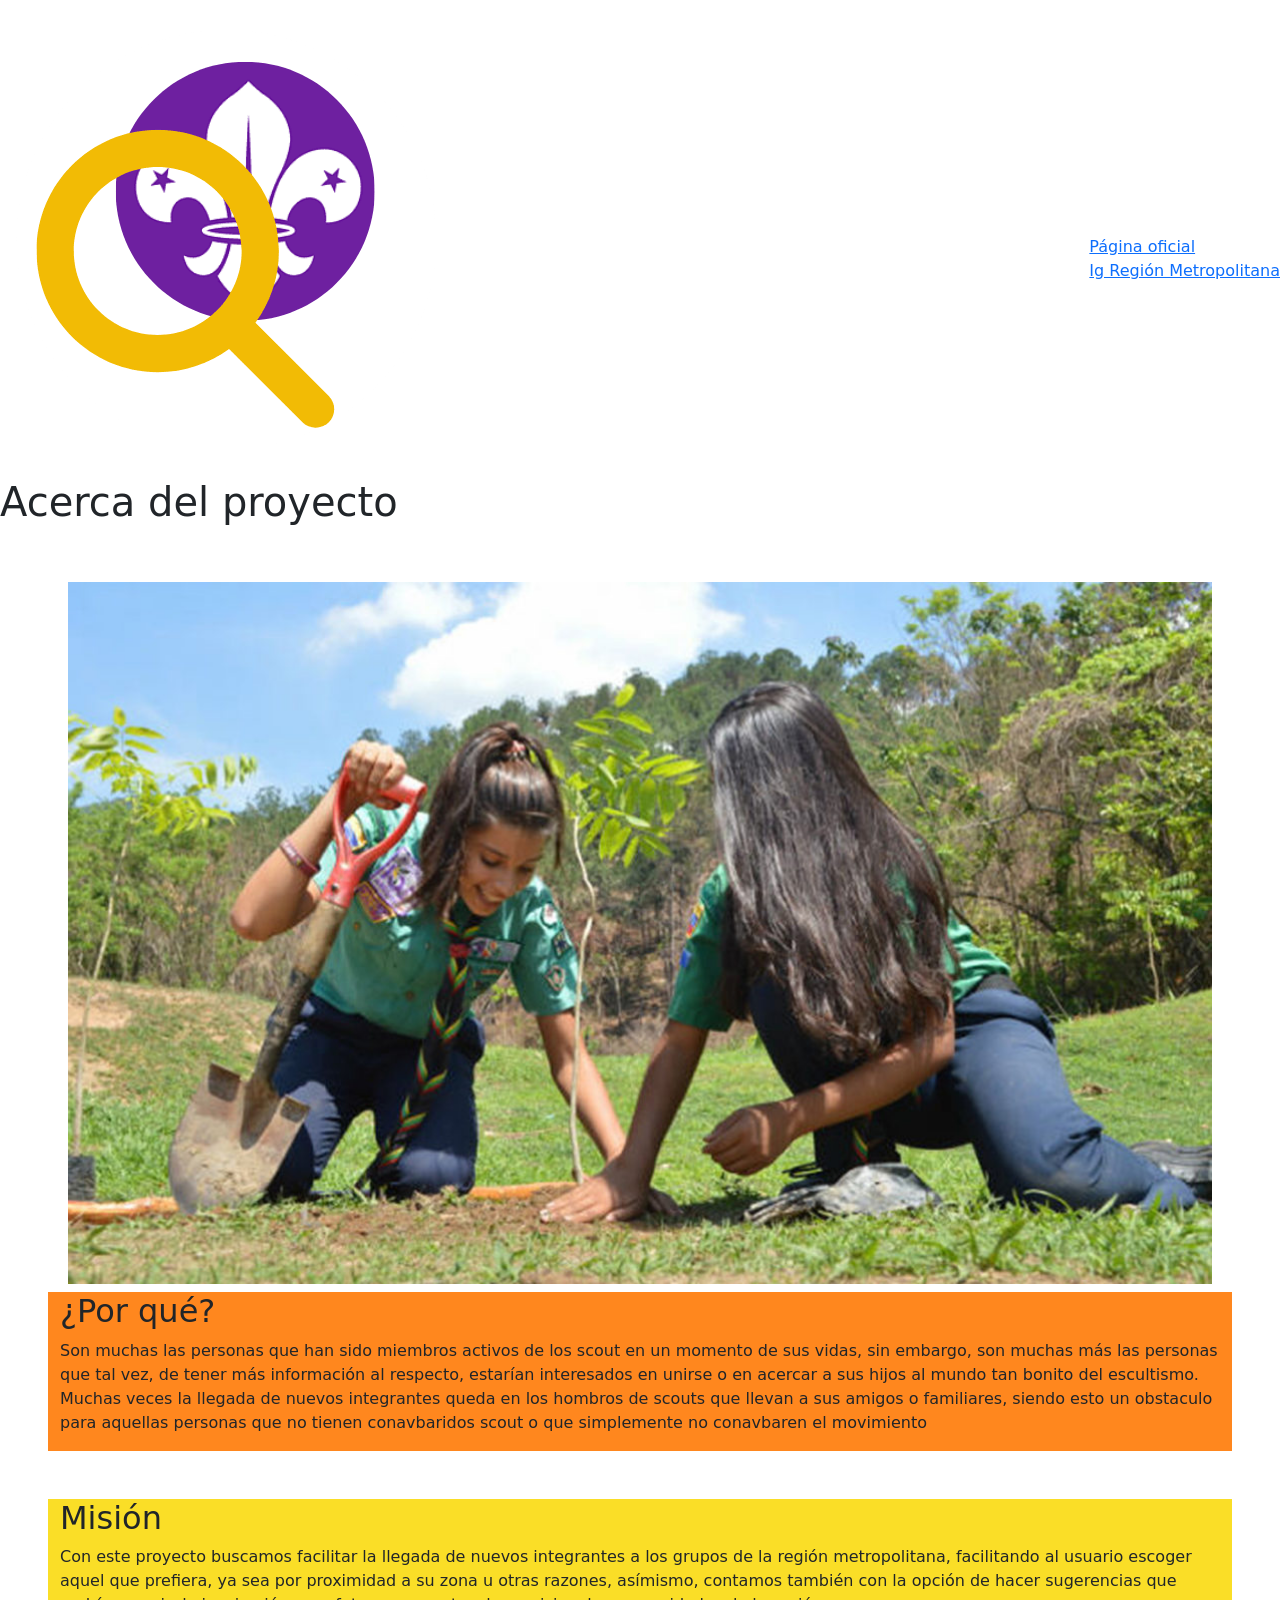
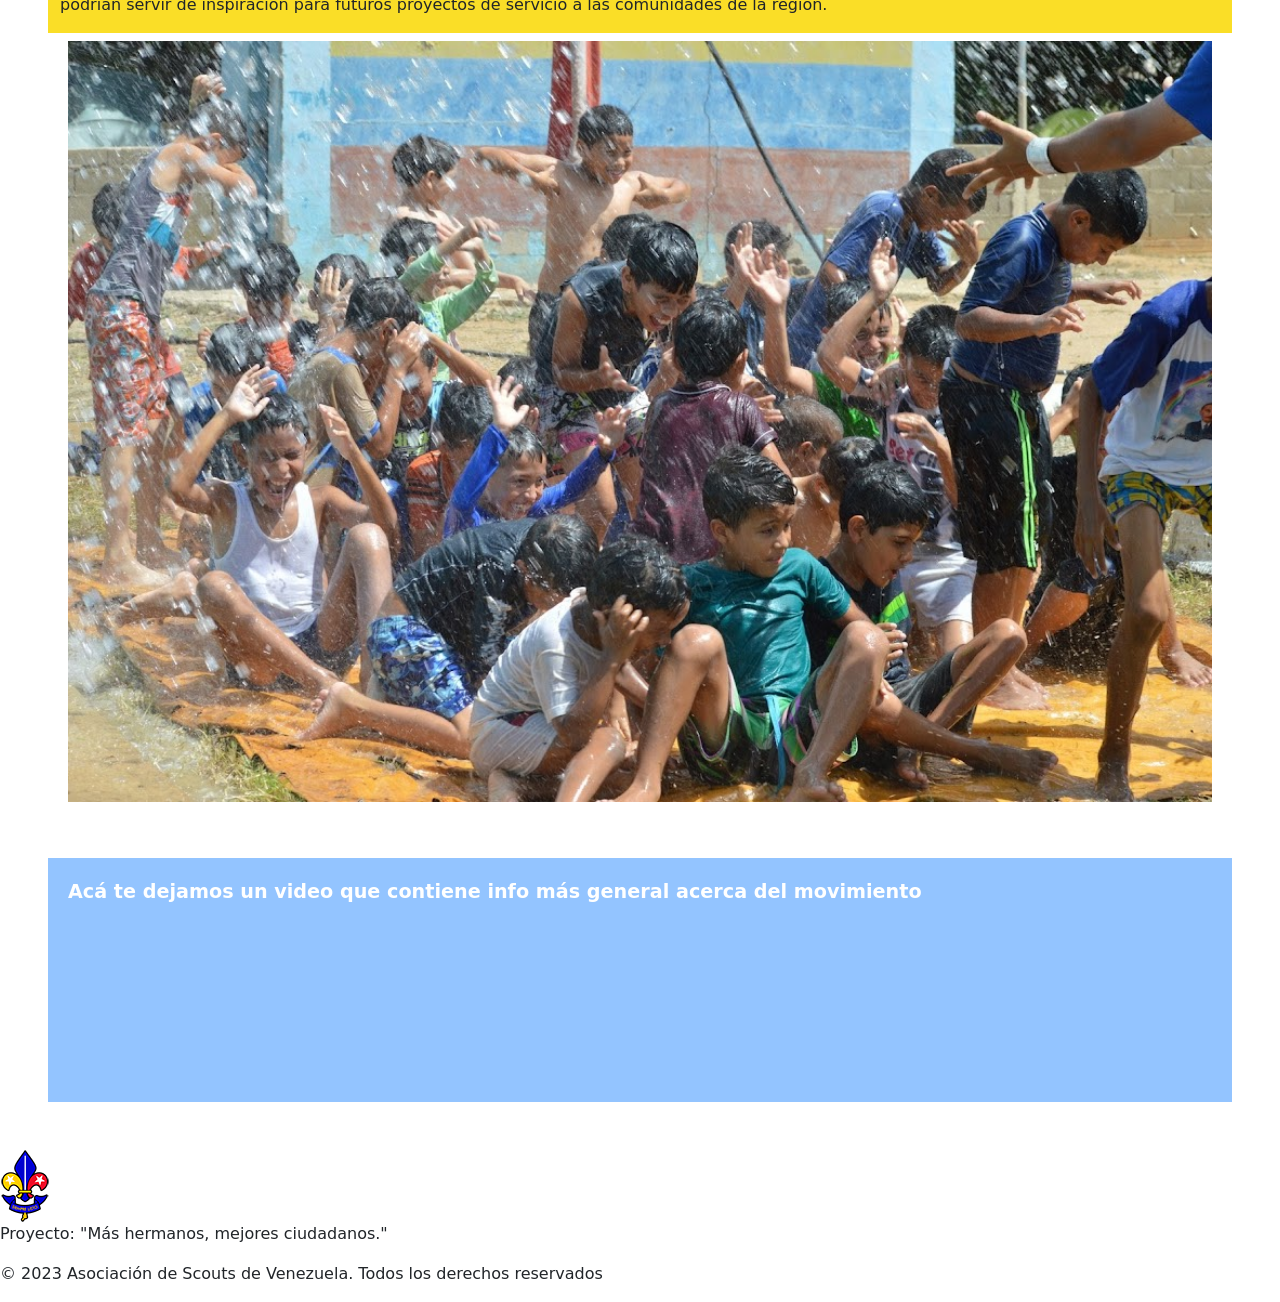
==== pages/acercad.html @ f111c4b5 "index y acerca de" ====
<!DOCTYPE html>
<html lang="en">
<head>
    <meta charset="UTF-8">
    <meta http-equiv="X-UA-Compatible" content="IE=edge">
    <meta name="viewport" content="width=device-width, initial-scale=1.0">
    <title>Acerca de</title>
    <meta name="description" content="Información acerca del movimiento scout y los grupos de la región Metropolitana">
    <meta name="keywords" content="como ser scout, scouts, scouts caracas, scouts baruta, scouts chacao, scouts sucre, actividades extracurriculares, voluntariado caracas, actividades para niños caracas, escao, como ser scout">
    <link rel="stylesheet" href="../css/style.css">
    <link href="https://cdn.jsdelivr.net/npm/bootstrap@5.2.3/dist/css/bootstrap.min.css" rel="stylesheet" integrity="sha384-rbsA2VBKQhggwzxH7pPCaAqO46MgnOM80zW1RWuH61DGLwZJEdK2Kadq2F9CUG65" crossorigin="anonymous">
    <link rel="shortcut icon" href="../images/favicon.ico">

</head>
<body>
    <Header class="cejas"> 
        <nav class="navbar navbar-expand-sm navbar-dark">
        <a class="navbar-brand m-3" href="../index.html"><img id=logo src="../images/logoproyecto (1).png" alt="logo"></a>
        <button class="navbar-toggler" type="button" data-bs-toggle="collapse" 
        data-bs-target="#cangreburger" aria-controls="cangreburger"
        aria-expanded="false" aria-label="Toggle navigation">
        <i class="fas fa-bars"></i>
        Menú
      </button>      
            <div class="collapse navbar-collapse" id="cangreburger">    
                <ul class="navbar-nav">           
                <li class="nav-item"><a class="nav-link" href="../pages/acercad.html">Acerca del proyecto</a></li>
                <li class="nav-item"><a class="nav-link" href="../pages/distrito.html">Encuentra tu grupo</a></li>
                <li class="nav-item"><a class="nav-link" href="../pages/preguntas.html">Preguntas frecuentes</a></li>
                <li class="nav-item"><a class="nav-link" href="../pages/contacto.html">Contáctanos</a></li>
    <!-- otros sitios va a tener el link de la pagina oficial de la asociación -->
                <li class="nav-item dropdown"><a class="nav-link dropdown-toggle" href="#" role="button" data-bs-toggle="dropdown" aria-expanded="false">
                    Otros sitios</a>
                <ul class="dropdown dropdown-menu-dark"> 
                    <li class="dropdown-item"> <a href="https://scoutsvenezuela.org.ve/">Página oficial</a></li>
                    <li class="dropdown-item"> <a href="https://www.instagram.com/scoutsmetro/?hl=es">Ig Región Metropolitana</a></li>
                </ul></li>
            </ul> 
       </div>
        </nav>
    </Header> 
        <!-- aca terminan las cejas -->



<h1 class="palabrasmayores"> Acerca del proyecto</h1>

<div class="container-text">
<div class="col" >
<div class="row m-5 acercad">
   <img class="banner m-2 col" src="../images/chamas_sembrando.jpg" alt="Jóvenes scout reforestando">
   <div class="palabreria col" style="background-color:rgb(255, 135, 30);" > <h2> ¿Por qué?</h2> 
    <p>  Son muchas las personas que han sido miembros activos de los scout en un momento de sus vidas, sin embargo, son muchas más las personas que tal vez, de tener más información al respecto, estarían interesados en unirse o en acercar a sus hijos al mundo tan bonito del escultismo.
    Muchas veces la llegada de nuevos integrantes queda en los hombros de scouts que llevan a sus amigos o familiares, siendo esto un obstaculo para aquellas personas que no tienen conavbaridos scout o que simplemente no conavbaren el movimiento
    </p>
</div>
</div>

<div class="row m-5">
    <div class="palabreria col" style="background-color:  rgb(250, 222, 39);">
        <h2> Misión</h2> 
        <p>Con este proyecto buscamos facilitar la llegada de nuevos integrantes a los grupos de la región metropolitana, facilitando al usuario escoger aquel que prefiera, ya sea por proximidad a su zona u otras razones, asímismo, contamos también con la opción de hacer sugerencias que podrían servir de inspiración para futuros proyectos de servicio a las comunidades de la región.</p> 
    </div>
    <img class="banner m-2 col" src="../images/chamitos.JPG" alt="Jóvenes de manada">

</div>

<div class="row m-5"> 
<div class="palabrasmayores" style="background-color: rgb(147, 196, 255); color: white; font-weight: bolder; font-size: larger; padding: 20px;"> 
  <p> Acá te dejamos un video que contiene info más general acerca del movimiento</p>
  <iframe width="auto" height="auto" src="https://www.youtube.com/embed/ztIdg8R_UJc" title="YouTube video player" frameborder="0" allow="accelerometer; autoplay; clipboard-write; encrypted-media; gyroscope; picture-in-picture; web-share" allowfullscreen></iframe>
</div>
</div>

</div>
</div>


<div id="pie">
    <img src="../images/Flor_de_Lis_Scout_Tricolor_Nac_ASV-copia.png" alt="Flor_de_Lis_Scout_Tricolor_Nac_ASV-copia">
    <p> Proyecto: "Más hermanos, mejores ciudadanos."</p>
    <p> © 2023 Asociación de Scouts de Venezuela. Todos los derechos reservados </p>
</div>


<script src="https://cdn.jsdelivr.net/npm/bootstrap@5.2.3/dist/js/bootstrap.bundle.min.js" integrity="sha384-kenU1KFdBIe4zVF0s0G1M5b4hcpxyD9F7jL+jjXkk+Q2h455rYXK/7HAuoJl+0I4" crossorigin="anonymous"></script>
</body>
</html>
---- css/style.css ----
body {
  background-color: aliceblue;
}

/*# sourceMappingURL=style.css.map */
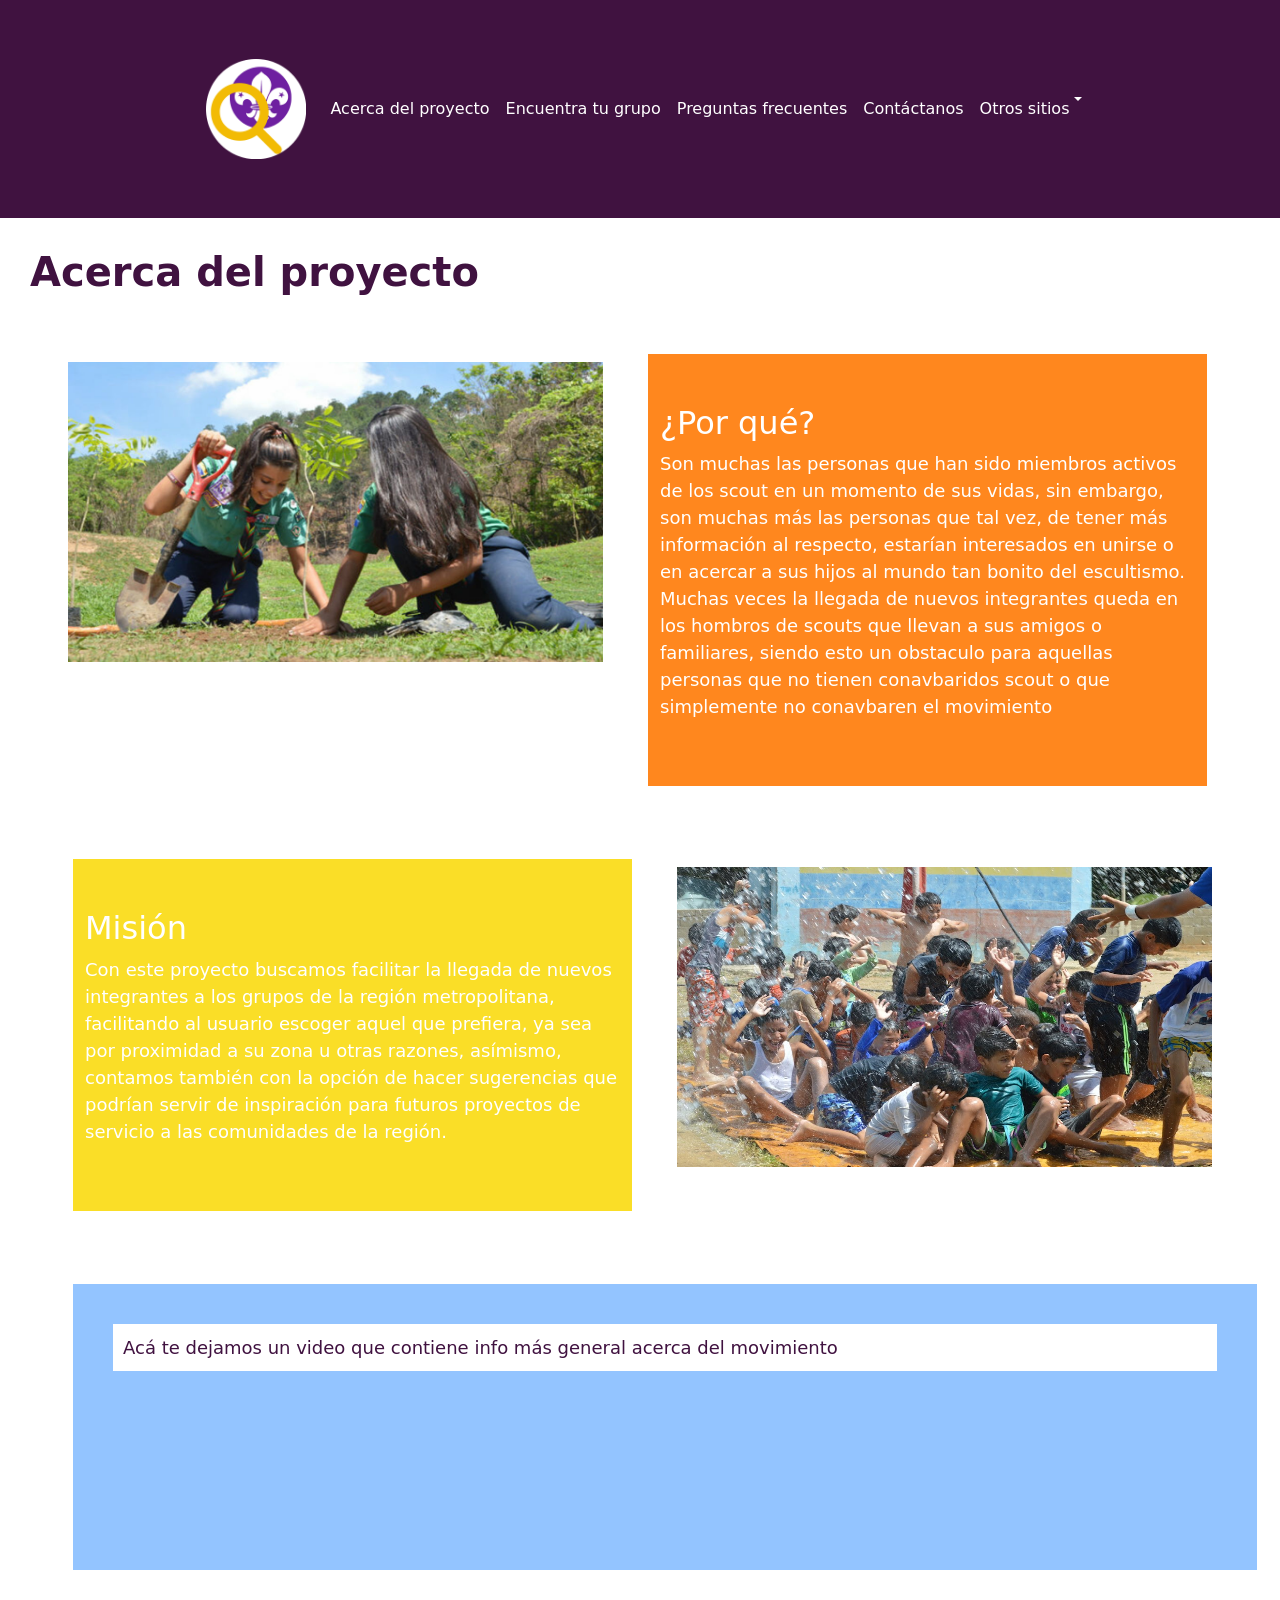
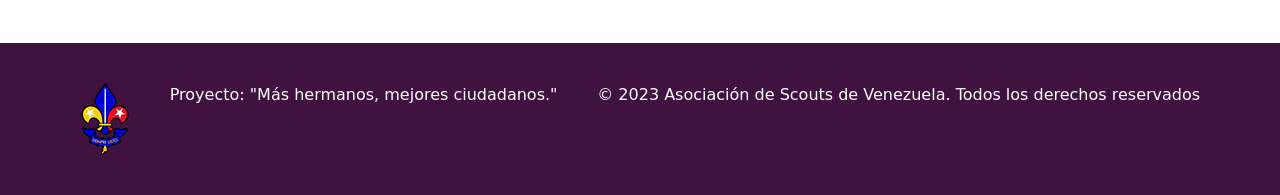
==== commit c9ae11a5: "con que eso era un mixin" ====
--- a/pages/acercad.html
+++ b/pages/acercad.html
@@ -46,10 +46,10 @@
 <h1 class="palabrasmayores"> Acerca del proyecto</h1>
 
 <div class="container-text">
-<div class="col" >
+<div class="col-lg" >
 <div class="row m-5 acercad">
-   <img class="banner m-2 col" src="../images/chamas_sembrando.jpg" alt="Jóvenes scout reforestando">
-   <div class="palabreria col" style="background-color:rgb(255, 135, 30);" > <h2> ¿Por qué?</h2> 
+   <img class="banner m-2 col-lg" src="../images/chamas_sembrando.jpg" alt="Jóvenes scout reforestando">
+   <div class="palabreria1 col-lg" style="background-color:rgb(255, 135, 30);" > <h2> ¿Por qué?</h2> 
     <p>  Son muchas las personas que han sido miembros activos de los scout en un momento de sus vidas, sin embargo, son muchas más las personas que tal vez, de tener más información al respecto, estarían interesados en unirse o en acercar a sus hijos al mundo tan bonito del escultismo.
     Muchas veces la llegada de nuevos integrantes queda en los hombros de scouts que llevan a sus amigos o familiares, siendo esto un obstaculo para aquellas personas que no tienen conavbaridos scout o que simplemente no conavbaren el movimiento
     </p>
@@ -57,17 +57,17 @@
 </div>
 
 <div class="row m-5">
-    <div class="palabreria col" style="background-color:  rgb(250, 222, 39);">
+    <div class="palabreria2  col-lg" style="background-color:  rgb(250, 222, 39);">
         <h2> Misión</h2> 
         <p>Con este proyecto buscamos facilitar la llegada de nuevos integrantes a los grupos de la región metropolitana, facilitando al usuario escoger aquel que prefiera, ya sea por proximidad a su zona u otras razones, asímismo, contamos también con la opción de hacer sugerencias que podrían servir de inspiración para futuros proyectos de servicio a las comunidades de la región.</p> 
     </div>
-    <img class="banner m-2 col" src="../images/chamitos.JPG" alt="Jóvenes de manada">
+    <img class="banner m-2 col-lg" src="../images/chamitos.JPG" alt="Jóvenes de manada">
 
 </div>
 
 <div class="row m-5"> 
-<div class="palabrasmayores" style="background-color: rgb(147, 196, 255); color: white; font-weight: bolder; font-size: larger; padding: 20px;"> 
-  <p> Acá te dejamos un video que contiene info más general acerca del movimiento</p>
+<div class="palabreria3" style="background-color: rgb(147, 196, 255); color: white; font-weight: bolder; font-size: larger; padding: 20px;"> 
+  <p class="palabrasmayores"> Acá te dejamos un video que contiene info más general acerca del movimiento</p>
   <iframe width="auto" height="auto" src="https://www.youtube.com/embed/ztIdg8R_UJc" title="YouTube video player" frameborder="0" allow="accelerometer; autoplay; clipboard-write; encrypted-media; gyroscope; picture-in-picture; web-share" allowfullscreen></iframe>
 </div>
 </div>
--- a/css/style.css
+++ b/css/style.css
@@ -1,5 +1,245 @@
+@charset "UTF-8";
+/* colores del diseño
+#401240 (morado)
+#f0f8ff (azul del fondo)
+#93c4ff (azul)
+ #ff871e (naranja)
+ #fade27 (amarillo)
+ */
+/* colores del diseño
+#401240 (morado)
+#f0f8ff (azul del fondo)
+#93c4ff (azul)
+ #ff871e (naranja)
+ #fade27 (amarillo)
+ */
 body {
-  background-color: aliceblue;
+  background-color: #f0f8ff;
+  width: calc(100vw - (100vw - 100%));
+}
+
+.palabrasmayores {
+  margin-left: 10px;
+  font-weight: bolder;
+  color: #401240;
+  margin: 20px;
+  background-color: #fff;
+  width: auto;
+  padding: 10px;
+}
+
+.navbar nav {
+  text-emphasis: none;
+  text-decoration: none;
+  display: flex;
+  flex-direction: row;
+}
+
+#logo {
+  width: 100px;
+  height: 100px;
+  align-items: start;
+}
+
+.cejas {
+  display: flex;
+  flex-direction: row;
+  justify-content: flex-start;
+  justify-content: space-around;
+  justify-content: center;
+  align-items: start;
+}
+
+.cejas {
+  background-color: #401240;
+  color: #fff;
+}
+
+.cejas {
+  margin: 30px;
+  padding: 30px;
+}
+
+.cejas {
+  margin: 0%;
+  width: 100%;
+  color: #fff;
+}
+
+.cejas ul, ol {
+  list-style: none;
+  -webkit-tap-highlight-color: transparent;
+}
+
+.nav-link {
+  background-color: #401240;
+  color: #fff;
+  text-decoration: none;
+  padding: 10px 12px;
+}
+
+.navbar-nav > li {
+  float: left;
+}
+
+.navbar-nav li a {
+  background-color: #401240;
+  color: #fff;
+  text-decoration: none;
+  padding: 10px 12px;
+  display: flex;
+  flex-direction: row;
+  justify-content: space-around;
+  align-items: start;
+}
+
+.navbar-nav li a:hover {
+  background-color: #fff;
+  color: #401240;
+}
+
+.navbar-nav li ul {
+  display: none;
+  position: -ms-page;
+  min-width: 140px;
+}
+
+.navbar-nav li:hover > ul {
+  display: block;
+}
+
+.navbar-nav li ul li {
+  position: relative;
+}
+
+.navbar-nav li ul li ul {
+  right: -140px;
+  top: 0px;
+}
+
+.dropdown-menu-dark {
+  background-color: #401240;
+  border-color: #401240;
+  border-radius: 0%;
+}
+
+#pie {
+  display: flex;
+  justify-content: flex-start;
+  flex-direction: row;
+  justify-content: space-evenly;
+  align-items: start;
+}
+
+#pie {
+  width: 100%;
+  background-color: #401240;
+  color: #fff;
+  padding: 40px;
+}
+
+/* colores del diseño
+#401240 (morado)
+#f0f8ff (azul del fondo)
+#93c4ff (azul)
+ #ff871e (naranja)
+ #fade27 (amarillo)
+ */
+.carousel {
+  margin-top: 50px;
+}
+.carousel .carousel-inner img {
+  height: 400px;
+  border-image-slice: fill;
+}
+
+.container .text-center .card-body {
+  padding: 2rem;
+}
+.container .text-center .card-body .card-title {
+  padding: 40px;
+}
+
+/* colores del diseño
+#401240 (morado)
+#f0f8ff (azul del fondo)
+#93c4ff (azul)
+ #ff871e (naranja)
+ #fade27 (amarillo)
+ */
+.banner {
+  height: 300px;
+  border-image-slice: fill;
+  width: fit-content;
+  margin: 25px;
+}
+
+/* colores del diseño
+#401240 (morado)
+#f0f8ff (azul del fondo)
+#93c4ff (azul)
+ #ff871e (naranja)
+ #fade27 (amarillo)
+ */
+/* colores del diseño
+#401240 (morado)
+#f0f8ff (azul del fondo)
+#93c4ff (azul)
+ #ff871e (naranja)
+ #fade27 (amarillo)
+ */
+.palabreria1 {
+  background-color: #fade23;
+  border: 15px;
+  padding: 50px;
+  margin: 25px;
+  font-size: xx-large;
+  color: #fff;
+  font-weight: bolder;
+}
+.palabreria1 p {
+  font-size: large;
+  font-weight: lighter;
+  text-emphasis: none;
+}
+
+.palabreria2 {
+  background-color: #ff871e;
+  border: 15px;
+  padding: 50px;
+  margin: 25px;
+  font-size: xx-large;
+  color: #fff;
+  font-weight: bolder;
+}
+.palabreria2 p {
+  font-size: large;
+  font-weight: lighter;
+  text-emphasis: none;
+}
+
+.palabreria3 {
+  background-color: #93c4ff;
+  border: 15px;
+  padding: 50px;
+  margin: 25px;
+  font-size: xx-large;
+  color: #fff;
+  font-weight: bolder;
+}
+.palabreria3 p {
+  font-size: large;
+  font-weight: lighter;
+  text-emphasis: none;
+}
+
+.imagen {
+  width: 80%;
+  height: auto;
+  display: flex;
+  flex-direction: row;
+  justify-content: center;
+  margin: 100px;
 }
 
 /*# sourceMappingURL=style.css.map */
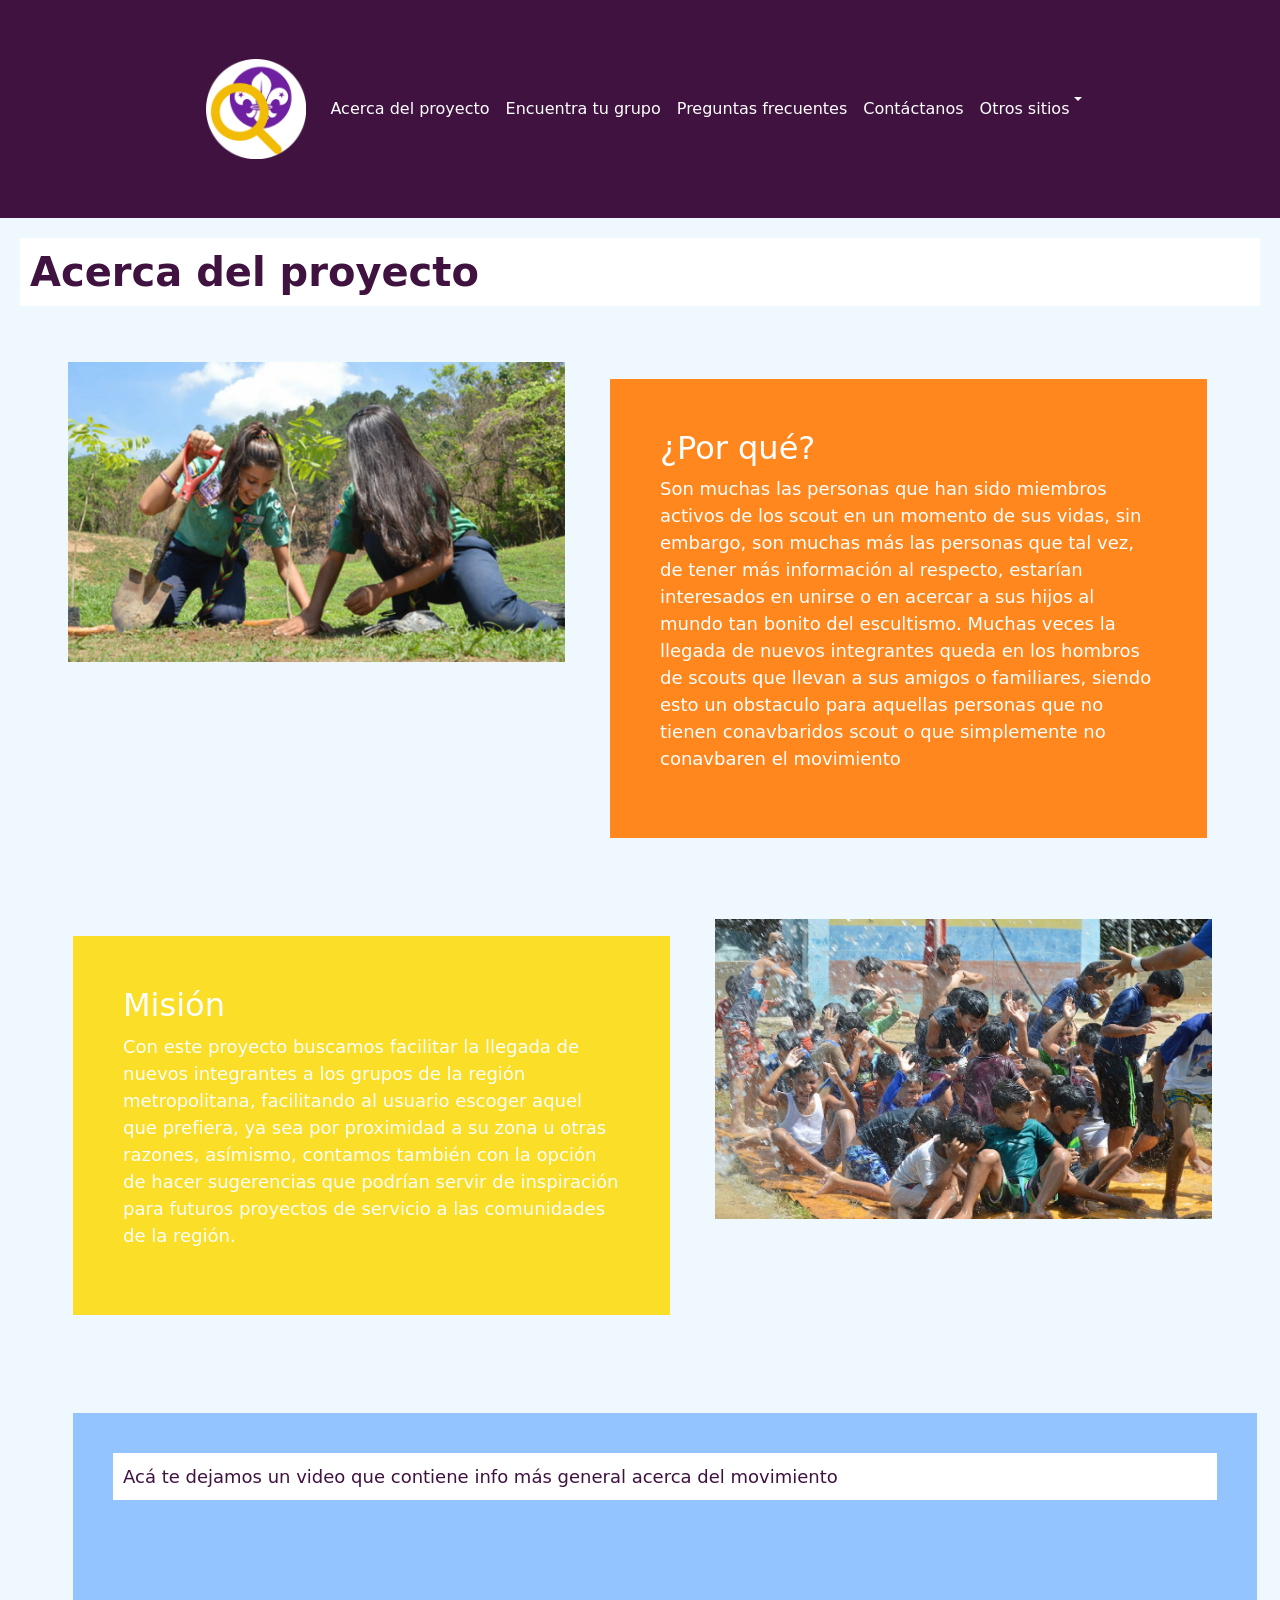
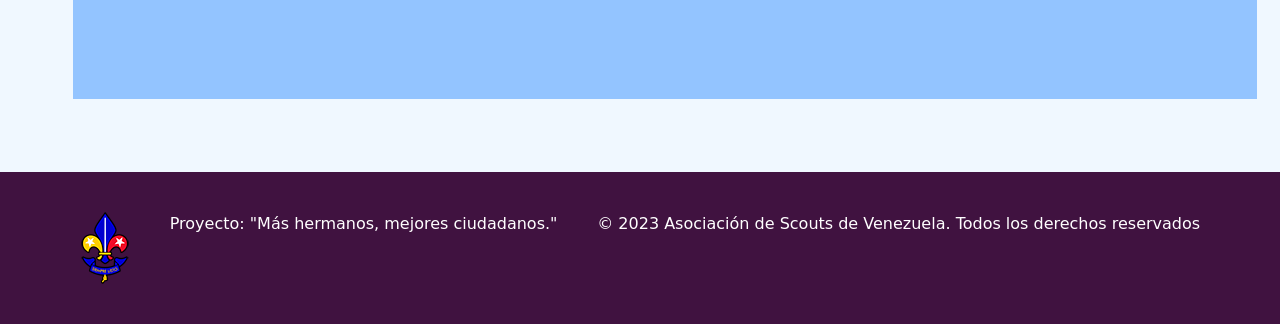
==== commit 8f64eea4: "animaciones" ====
--- a/pages/acercad.html
+++ b/pages/acercad.html
@@ -1,5 +1,5 @@
 <!DOCTYPE html>
-<html lang="en">
+<html lang="es">
 <head>
     <meta charset="UTF-8">
     <meta http-equiv="X-UA-Compatible" content="IE=edge">
@@ -7,8 +7,9 @@
     <title>Acerca de</title>
     <meta name="description" content="Información acerca del movimiento scout y los grupos de la región Metropolitana">
     <meta name="keywords" content="como ser scout, scouts, scouts caracas, scouts baruta, scouts chacao, scouts sucre, actividades extracurriculares, voluntariado caracas, actividades para niños caracas, escao, como ser scout">
+    <link href="https://unpkg.com/aos@2.3.1/dist/aos.css" rel="stylesheet">
+    <link href="https://cdn.jsdelivr.net/npm/bootstrap@5.2.3/dist/css/bootstrap.min.css" rel="stylesheet" integrity="sha384-rbsA2VBKQhggwzxH7pPCaAqO46MgnOM80zW1RWuH61DGLwZJEdK2Kadq2F9CUG65" crossorigin="anonymous">
     <link rel="stylesheet" href="../css/style.css">
-    <link href="https://cdn.jsdelivr.net/npm/bootstrap@5.2.3/dist/css/bootstrap.min.css" rel="stylesheet" integrity="sha384-rbsA2VBKQhggwzxH7pPCaAqO46MgnOM80zW1RWuH61DGLwZJEdK2Kadq2F9CUG65" crossorigin="anonymous">
     <link rel="shortcut icon" href="../images/favicon.ico">
 
 </head>
@@ -43,11 +44,11 @@
 
 
 
-<h1 class="palabrasmayores"> Acerca del proyecto</h1>
+<h1 class="palabrasmayores" data-aos="fade-right"> Acerca del proyecto</h1>
 
 <div class="container-text">
 <div class="col-lg" >
-<div class="row m-5 acercad">
+<div class="row m-5 acercad" data-aos="fade-left">
    <img class="banner m-2 col-lg" src="../images/chamas_sembrando.jpg" alt="Jóvenes scout reforestando">
    <div class="palabreria1 col-lg" style="background-color:rgb(255, 135, 30);" > <h2> ¿Por qué?</h2> 
     <p>  Son muchas las personas que han sido miembros activos de los scout en un momento de sus vidas, sin embargo, son muchas más las personas que tal vez, de tener más información al respecto, estarían interesados en unirse o en acercar a sus hijos al mundo tan bonito del escultismo.
@@ -56,7 +57,7 @@
 </div>
 </div>
 
-<div class="row m-5">
+<div class="row m-5" data-aos="fade-right">
     <div class="palabreria2  col-lg" style="background-color:  rgb(250, 222, 39);">
         <h2> Misión</h2> 
         <p>Con este proyecto buscamos facilitar la llegada de nuevos integrantes a los grupos de la región metropolitana, facilitando al usuario escoger aquel que prefiera, ya sea por proximidad a su zona u otras razones, asímismo, contamos también con la opción de hacer sugerencias que podrían servir de inspiración para futuros proyectos de servicio a las comunidades de la región.</p> 
@@ -65,7 +66,7 @@
 
 </div>
 
-<div class="row m-5"> 
+<div class="row m-5" data-aos="fade-up"> 
 <div class="palabreria3" style="background-color: rgb(147, 196, 255); color: white; font-weight: bolder; font-size: larger; padding: 20px;"> 
   <p class="palabrasmayores"> Acá te dejamos un video que contiene info más general acerca del movimiento</p>
   <iframe width="auto" height="auto" src="https://www.youtube.com/embed/ztIdg8R_UJc" title="YouTube video player" frameborder="0" allow="accelerometer; autoplay; clipboard-write; encrypted-media; gyroscope; picture-in-picture; web-share" allowfullscreen></iframe>
@@ -76,7 +77,7 @@
 </div>
 
 
-<div id="pie">
+<div class="footer" id="pie">
     <img src="../images/Flor_de_Lis_Scout_Tricolor_Nac_ASV-copia.png" alt="Flor_de_Lis_Scout_Tricolor_Nac_ASV-copia">
     <p> Proyecto: "Más hermanos, mejores ciudadanos."</p>
     <p> © 2023 Asociación de Scouts de Venezuela. Todos los derechos reservados </p>
@@ -84,5 +85,9 @@
 
 
 <script src="https://cdn.jsdelivr.net/npm/bootstrap@5.2.3/dist/js/bootstrap.bundle.min.js" integrity="sha384-kenU1KFdBIe4zVF0s0G1M5b4hcpxyD9F7jL+jjXkk+Q2h455rYXK/7HAuoJl+0I4" crossorigin="anonymous"></script>
+<script src="https://unpkg.com/aos@2.3.1/dist/aos.js"></script>
+<script>
+    AOS.init();
+  </script>
 </body>
 </html>
--- a/css/style.css
+++ b/css/style.css
@@ -132,14 +132,28 @@
 }
 
 #pie {
+  margin-top: 10px;
   width: 100%;
   background-color: #401240;
   color: #fff;
   padding: 40px;
 }
 
-/* colores del diseño
-#401240 (morado)
+@media (max-width: 720px) {
+  .footer, .notas {
+    font-size: 10px;
+  }
+  .website-map img {
+    display: none;
+  }
+}
+p a {
+  font-weight: bolder;
+  color: #fff;
+}
+
+/* colores del diseño
+$morao (morado)
 #f0f8ff (azul del fondo)
 #93c4ff (azul)
  #ff871e (naranja)
@@ -160,8 +174,41 @@
   padding: 40px;
 }
 
-/* colores del diseño
-#401240 (morado)
+@media (min-width: 1040px) {
+  .grid {
+    display: grid;
+    grid-template-columns: 2fr 1fr;
+    grid-template-rows: auto;
+    grid-template-areas: "cabeza sidebar" "main sidebar" "website-map website-map";
+    column-gap: 10px;
+    row-gap: 10px;
+    margin: 10px;
+  }
+  .cabeza {
+    grid-area: cabeza;
+  }
+  .main {
+    grid-area: main;
+  }
+  .sidebar {
+    grid-area: sidebar;
+  }
+  .website-map {
+    grid-area: website-map;
+  }
+  .website-map ul {
+    display: flex;
+    flex-direction: row;
+    justify-content: space-evenly;
+    list-style: none;
+  }
+  .website-map ul li ul {
+    display: flex;
+    flex-direction: column;
+  }
+}
+/* colores del diseño
+$morao (morado)
 #f0f8ff (azul del fondo)
 #93c4ff (azul)
  #ff871e (naranja)
@@ -181,16 +228,43 @@
  #ff871e (naranja)
  #fade27 (amarillo)
  */
-/* colores del diseño
-#401240 (morado)
-#f0f8ff (azul del fondo)
-#93c4ff (azul)
- #ff871e (naranja)
- #fade27 (amarillo)
- */
+.preguntas {
+  width: 90%;
+}
+.preguntas .accordion-item {
+  margin-top: 5%;
+  margin-bottom: 5%;
+}
+
+@media (max-width: 768px) {
+  .preguntas {
+    font-size: 14px;
+  }
+  .preguntas img {
+    display: none;
+  }
+}
+/* colores del diseño
+$morao (morado)
+#f0f8ff (azul del fondo)
+#93c4ff (azul)
+ #ff871e (naranja)
+ #fade27 (amarillo)
+ */
+.btn-primary {
+  background-color: #fff;
+  color: #401240;
+  font-weight: bolder;
+  border: #fff;
+}
+
+.btn-primary:hover {
+  background-color: #401240;
+  color: #fff;
+}
+
 .palabreria1 {
-  background-color: #fade23;
-  border: 15px;
+  background-color: #ffbb10;
   padding: 50px;
   margin: 25px;
   font-size: xx-large;
@@ -205,7 +279,6 @@
 
 .palabreria2 {
   background-color: #ff871e;
-  border: 15px;
   padding: 50px;
   margin: 25px;
   font-size: xx-large;
@@ -220,7 +293,6 @@
 
 .palabreria3 {
   background-color: #93c4ff;
-  border: 15px;
   padding: 50px;
   margin: 25px;
   font-size: xx-large;
@@ -242,4 +314,75 @@
   margin: 100px;
 }
 
+/* colores del diseño
+#401240 (morado)
+#f0f8ff (azul del fondo)
+#93c4ff (azul)
+ #ff871e (naranja)
+ #fade27 (amarillo)
+ */
+@media (min-width: 1040px) {
+  form .palabreria1, form .palabreria2 {
+    display: flex;
+    flex-direction: row;
+    list-style: none;
+    text-decoration: none;
+    justify-content: space-around;
+  }
+}
+@media (max-width: 720px) {
+  form .palabreria1 input {
+    width: 80%;
+  }
+}
+.texto {
+  justify-content: space-around;
+}
+.texto textarea {
+  width: 80%;
+}
+
+form {
+  padding: 10px;
+  background-color: #fff;
+  list-style: none;
+}
+
+.button {
+  display: flex;
+  flex-direction: row;
+  justify-content: space-around;
+  text-decoration: none;
+  list-style: none;
+}
+
+.boton {
+  padding: 20px;
+  justify-content: center;
+  font-weight: bolder;
+  border-color: #401240;
+  color: #401240;
+  background-color: #fff;
+  list-style: none;
+  text-decoration: none;
+}
+
+.reset:hover {
+  color: #fff;
+  background-color: red;
+}
+
+.listo:hover {
+  color: #fff;
+  background-color: rgb(46, 200, 46);
+}
+
+label {
+  font-size: medium;
+}
+
+select {
+  font-size: small;
+}
+
 /*# sourceMappingURL=style.css.map */
